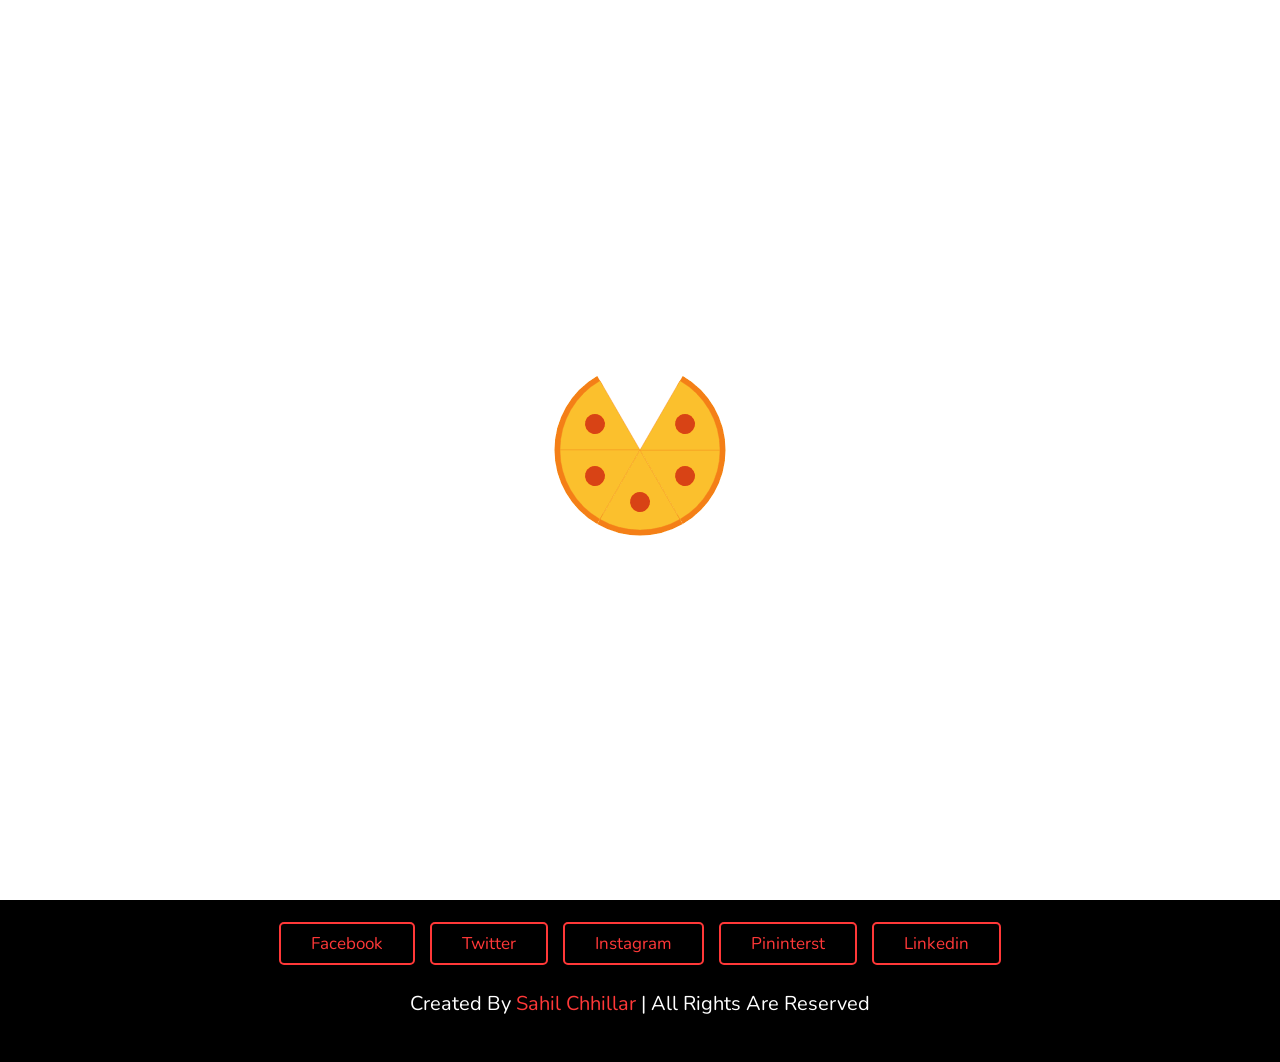
==== profile.html @ f7058ac5 "Add files via upload" ====
<!DOCTYPE html>
<html lang="en">
    <head>
        <meta charset="UTF-8">
        <meta http-equiv="X-UA-Compatible" content="IE=edge">
        <meta name="viewport" content="width=device-width, initial-scale=1.0">
        <title>NIGHT CANTEEN </title>
        <link rel="stylesheet" href="https://use.fontawesome.com/releases/v5.15.4/css/all.css" integrity="sha384-DyZ88mC6Up2uqS4h/KRgHuoeGwBcD4Ng9SiP4dIRy0EXTlnuz47vAwmeGwVChigm" crossorigin="anonymous">
        <link rel="stylesheet" href="style.css">
    </head>
<body>
    <header>
        <a href="home.html" class="logo"><i class="fas fa-utensils"></i>night Canteen</a>
    
        <div id="menu-bar" class="fas fa-bars"></div>
    
        <nav class="navbar">
          <a href="home.html">home</a>
          <a href="speciality.html">speciality</a>
          <a href="popular.html">popular</a>
          <a href="gallery.html">gallery</a>
          <a href="review.html">review</a>
          <a href="order.html">order</a>
          <a href="profile.html">Profile</a>
      </nav>
    </header>

    <section class="profile" id="profile">
    <div class="content">
        <h3>Profile</h3>
        <div class="profile-info">
          <label for="name">Name:</label>
          <span id="name">Ayush Yadav</span>
        </div>
        <div class="profile-info">
          <label for="email">Email:</label>
          <span id="email">12212240@nitkkr.ac.in</span>
        </div>
        <div class="profile-info">
          <label for="address">Address:</label>
          <span id="address">A416,H10,National Institute of Technology Kurukshetra,Thanesar,Kurukshetra,1361119</span>
        </div>
        <div class="profile-info">
          <label for="phone">Phone:</label>
          <span id="phone">+91 XXXXXXXXXX</span>
        </div>
      </div>
      
      <div class="image">
        <img src="images/profile-bg.png" alt="Profile Image"/>
    </div>
    <div class="profile-info">
      <a href="index.html" class="btn">Sign Out</a>
    </div>
</section>

<section class="footer">

    <div class="share">
        <a href="https://www.facebook.com/" class="btn">facebook</a>
        <a href="https://twitter.com/?lang=en" class="btn" target="_blank">twitter</a>
        <a href="https://www.instagram.com/" class="btn" target="_blank">instagram</a>
        <a href="https://in.pinterest.com/" class="btn" target="_blank">pininterst</a>
        <a href="https://in.linkedin.com/" class="btn" target="_blank">linkedin</a>
    </div>

    <h1 class="credit">
        created by <span>Sahil Chhillar</span> | all rights are reserved
    </h1>
</section>

<a href="#top" class="fas fa-angle-up" id="scroll-top"></a>

<div class="loader-container">
    <img src="images/loader.gif" alt="">
</div>

   <script src="script.js"></script> 
</body>
</html>
---- style.css ----
@import url('https://fonts.googleapis.com/css2?family=Nunito:wght@200;300;400;600;700&display=swap');

:root {
    --red: #ff3838;

}

* {
    font-family: 'Nunito', sans-serif;
    margin: 0;
    padding: 0;
    box-sizing: border-box;
    outline: none;
    border: none;
    text-decoration: none;
    text-transform: capitalize;
    transition: all .2s linear;
}

*::selection {
    background: var(--red);
    color: #fff;
}

html {
    font-size: 62.5%;
    overflow-x: hidden;
    scroll-behavior: smooth;
    scroll-padding-top: 6rem;
}

body {
    background: #f7f7f7;
    padding-top: 7rem;
}

section {
    padding: 2rem 9%;
}

.heading {
    text-align: center;
    font-size: 3.5rem;
    padding: 1rem;
    color: #666;
}

.heading span {
    color: var(--red);
}

header {
    position: fixed;
    top: 0;
    left: 0;
    right: 0;
    z-index: 1000;
    display: flex;
    align-items: center;
    justify-content: space-between;
    background: #fff;
    padding: 2rem 9%;
    box-shadow: 0 .5rem 1rem rgba(0, 0, 0, 0.1);
}
header .logo {
    font-size: 2.5rem;
    font-weight: bolder;
    color: #666;
}
header .logo i {
    padding-right: .5rem;
    color: var(--red);
}
header .navbar a {
    font-size: 2rem;
    margin-left: 2rem;
    color: #666;
}
header .navbar a:hover {
    color: var(--red);
}

.btn {
    display: inline-block;
    padding: .8rem 3rem;
    border: .2rem solid var(--red);
    color: var(--red);
    cursor: pointer;
    font-size: 1.7rem;
    border-radius: .5rem;
    position: relative;
    overflow: hidden;
    z-index: 0;
    margin-top: 1rem;
}

.btn::before {
    content: '';
    position: absolute;
    top: 0;
    right: 0;
    width: 0%;
    height: 100%;
    background: var(--red);
    transition: .3s linear;
    z-index: -1;
}

.btn:hover::before {
    width: 100%;
    left: 0;

}

.btn:hover {
    color: #fff;
}


#menu-bar {
    font-size: 3rem;
    cursor: pointer;
    color: #666;
    border: .1rem solid #666;
    border-radius: .3rem;
    padding: .5rem 1.5rem;
    display: none;
}

.home {
    display: flex;
    flex-wrap: wrap;
    gap: 1.5rem;
    min-height: 100vh;
    align-items: center;
    background: url(images/home-bg.jpg) no-repeat;
    background-size: cover;
    background-position: center;
}
.home .content {
    flex: 1 1 40rem;
    padding-top: 6.5rem;
}
.home .image {
    flex: 1 1 40rem;
}
.home .image img {
    width: 100%;
    animation: float 3s linear infinite;
}
.home .content h3 {
    font-size: 5rem;
    color: #333;
}
.home .content p {
    font-size: 1.7rem;
    color: #666;
    padding: 1rem 0;
}

.speciality .box-container {
    display: flex;
    flex-wrap: wrap;
    gap: 1.5rem;
}
.speciality .box-container .box {
    flex: 1 1 40rem;
    position: relative;
    overflow: hidden;
    box-shadow: 0 .5rem 1rem rgba(0, 0, 0, .1);
    border: .1rem solid rgba(0, 0, 0, .3);
    cursor: pointer;
    border-radius: .5rem;
}
.speciality .box-container .box .image {
    height: 100%;
    width: 100%;
    object-fit: cover;
    position: absolute;
    top: -100%;
    left: 0;
}
.speciality .box-container .box .content {
    text-align: center;
    background: #fff;
    padding: 2rem;
}
.speciality .box-container .box .content img {
    margin: 1.5rem 0;
}
.speciality .box-container .box .content h3 {
    font-size: 2.5rem;
    color: #333;
}
.speciality .box-container .box .content p {
    font-size: 1.6rem;
    color: #666;
    padding: 1rem 0;
}
.speciality .box-container .box:hover .image {
    top: 0;
}
.speciality .box-container .box:hover .content {
    transform: translateX(100%);
}

.popular .box-container {
    display: flex;
    flex-wrap: wrap;
    gap: 1.5rem;
}
.popular .box-container .box {
    padding: 2rem;
    background: #fff;
    box-shadow: 0 .5rem 1rem rgba(0, 0, 0, 0.1);
    border: .1rem solid rgba(0, 0, 0, .3);
    border-radius: .5rem;
    text-align: center;
    flex: 1 1 40rem;
    position: relative;
}
.popular .box-container .box img {
    height: 25rem;
    object-fit: cover;
    width: 100%;
    border-radius: .5rem;
}
.popular .box-container .box .price {
    position: absolute;
    top: 3rem;
    left: 3rem;
    background: var(--red);
    color: #fff;
    font-size: 2rem;
    padding: .5rem 1rem;
    border-radius: .5rem;
}
.popular .box-container .box h3 {
    color: #333;
    font-size: 2.5rem;
    padding-top: 1rem;
}
.popular .box-container .box .stars i {
    color: gold;
    font-size: 1.7rem;
    padding: 1rem .1rem;
}

.steps {
    display: flex;
    flex-wrap: wrap;
    gap: 1.5rem;
    padding: 1rem;
}

.steps .box {
    flex: 1 1 25rem;
    padding: 1rem;
    text-align: center;

}

.steps .box img {
    border-radius: 50%;
    border: 1rem solid #fff;
    box-shadow: 0 .5rem 1rem rgba(0, 0, 0, 0.1);
}

.steps .box h3 {
    font-size: 3rem;
    color: #333;
    padding: 1rem;
}

.gallery .box-container {
    display: flex;
    flex-wrap: wrap;
    gap: 1.5rem;
}

.gallery .box-container .box {
    height: 25rem;
    flex: 1 1 40rem;
    border: 1rem solid #fff;
    box-shadow: 0 .5rem 1rem rgba(0, 0, 0, 0.1);
    border-radius: .5rem;
    position: relative;
    overflow: hidden;
}

.gallery .box-container .box img {
    height: 100%;
    width: 100%;
    object-fit: cover;
}

.gallery .box-container .box .content {
    position: absolute;
    top: -100%;
    left: 0;
    height: 100%;
    width: 100%;
    background: rgba(225, 225, 225, .9);
    padding: 2rem;
    padding-top: 5rem;
    text-align: center;

}

.gallery .box-container .box .content h3 {
    font-size: 2.5rem;
    color: #333;
}

.gallery .box-container .box .content p {
    font-size: 1.5rem;
    color: #666;
    padding: 1rem 0;
}

.gallery .box-container .box:hover .content {
    top: 0;
}

.review .box-container {
    display: flex;
    flex-wrap: wrap;
    gap: 1.5rem;
}

.review .box-container .box {
    text-align: center;
    padding: 2rem;
    border: 1rem solid #fff;
    box-shadow: 0 .5rem 1rem rgba(0, 0, 0, .3);
    border-radius: .5rem;
    flex: 1 1 30rem;
    background: #333;
    margin-top: 6rem;

}

.review .box-container .box img {
    height: 12rem;
    width: 12rem;
    border-radius: 50%;
    border: 1rem solid #fff;
    margin-top: -8rem;
    object-fit: cover;
}

.review .box-container .box h3 {
    font-size: 2.5rem;
    color: #fff;
    padding: .5rem 0;
}

.review .box-container .box .stars i {
    font-size: 2rem;
    color: var(--red);
    padding: .5rem 0;
}

.review .box-container .box p {
    font-size: 1.7rem;
    color: #eee;
    padding: 1rem 0;
}

.order .row {
    padding: 2rem;
    box-shadow: 0 .5rem 1rem rgba(0, 0, 0, 0.1);
    background: #fff;
    display: flex;
    flex-wrap: wrap;
    gap: 1.5rem;
    border-radius: .5rem;
}
.order .row .image {
    flex: 1 1 30rem;
}
.order .row img {
    height: 100%;
    width: 100%;
    object-fit: cover;
    border-radius: .5rem;
}
.order .row form {
    flex: 1 1 50rem;
    padding: 1rem;
}
.order .row form .inputBox {
    display: flex;
    justify-content: space-between;
    flex-wrap: wrap;
}
.order .row form .inputBox input,
.order .row form textarea {
    padding: 1rem;
    margin: 1rem 0;
    font-size: 1.7rem;
    color: #333;
    text-transform: none;
    border: .1rem solid rgba(0, 0, 0, .3);
    border-radius: .5rem;
    width: 50%;
}
.order .row form textarea {
    width: 100%;
    resize: none;
    height: 15rem;
}
.order .row form .btn {
    background: none;
}
.order .row form .btn:hover {
    background: var(--red);
}
.order-message {
    margin-top: 20px;
    color: var(--red);
    
}

.profile {
    display: flex;
    flex-wrap: wrap;
    gap: 1.5rem;
    min-height: 70vh;
    align-items: center;
    background: url(images/home-bg.jpg) no-repeat;
    background-size: cover;
    background-position: center;
}

.profile .content {
    flex: 1 1 40rem;
    padding-top: 4rem;
}

.profile .image {
    flex: 1 1 40rem;
}

.profile .image img {
    width: 100%;
    animation: float 4s linear infinite;

}

.profile .content h3 {
    font-size: 5rem;
    color: var(--red);
}

.profile-info {
    font-size: 2.5rem;
    color: #666;
    padding: 1rem 0;
}

.profile-info label {
    font-weight: bold;
}



.footer {
    background: #000;
    text-align: center;
}
.footer .share {
    display: flex;
    gap: 1.5rem;
    justify-content: center;
    flex-wrap: wrap;
}
.footer .credit {
    padding: 2.5rem 1rem;
    color: #fff;
    font-weight: normal;
    font-size: 2rem;
}
.footer .credit span {
    color: var(--red);
}

#scroll-top {
    position: fixed;
    top: -120%;
    right: 2rem;
    padding: .5rem 1.5rem;
    font-size: 4rem;
    background: var(--red);
    color: #fff;
    border-radius: .5rem;
    transition: .5s linear;
    z-index: 1000;
}

#scroll-top.active {
    top: calc(100% - 12rem);
}

.loader-container {
    position: fixed;
    top: 0;
    left: 0;
    z-index: 10000;
    background: #fff;
    display: flex;
    align-items: center;
    justify-content: center;
    height: 100%;
    width: 100%;
}

.loader-container.fade-out {
    top: -120%;
}

@keyframes float {
    0%,
    100% {
        transform: translateY(0rem);
    }

    50% {
        transform: translateY(3rem);
    }
}


.signup {
    display: flex;
    flex-wrap: wrap;
    gap: 1.5rem;
    min-height: 70vh;
    align-items: center;
    background: url(images/home-bg.jpg) no-repeat;
    background-size: cover;
    background-position: center;
}
.signup .content {
    flex: 1 1 40rem;
    padding-top: 4rem;
}
.signup .image {
    flex: 1 1 40rem;
}
.signup .image img {
    width: 100%;
    animation: float 4s linear infinite;
}
.signup-container {
    width: 400px;
    padding: 20px;
    border-radius: 5px;
    box-shadow: 0px 0px 10px 0px rgba(0, 0, 0, 0.1);
}
.signup-container h2 {
    font-size: 4rem;
    color: var(--red);
    margin-bottom: 2rem;
}
.signup-container label {
    font-size: 1.3rem;
}
.signup-container p {
    font-size: 1.5rem;
    margin-top: 20px;
}
.signup-container a {
    color: var(--red);
}
.form-group {
    margin-bottom: 20px;
}
.signup-message {
    margin-top: 20px;
    color: var(--red);
}

input[type="text"],
input[type="email"],
input[type="password"],
input[type="tel"] {
    width: 100%;
    padding: 10px;
    border: 1px solid #ccc;
    border-radius: 3px;
}

.login {
    display: flex;
    flex-wrap: wrap;
    gap: 1.5rem;
    min-height: 100vh;
    align-items: center;
    background: url(images/home-bg.jpg) no-repeat;
    background-size: cover;
    background-position: center;
}
.login .content {
    flex: 1 1 40rem;
    padding-top: 4rem;
}
.login .image {
    flex: 1 1 40rem;
}
.login .image img {
    width: 100%;
    animation: float 4s linear infinite;
}
.login-container {
    width: 500px;
    padding: 20px;
    border-radius: 5px;
    box-shadow: 0px 0px 10px 0px rgba(0, 0, 0, 0.1);
}
.login-container h2 {
    font-size: 4rem;
    color: var(--red);
    margin-bottom: 2rem;
}
.login-container label {
    font-size: 1.3rem;
}
.login-container p {
    font-size: 1.5rem;
    margin-top: 20px;
}
.login-container a {
    color: var(--red);
}
.login-message {
    margin-top: 20px;
    color: var(--red);
}
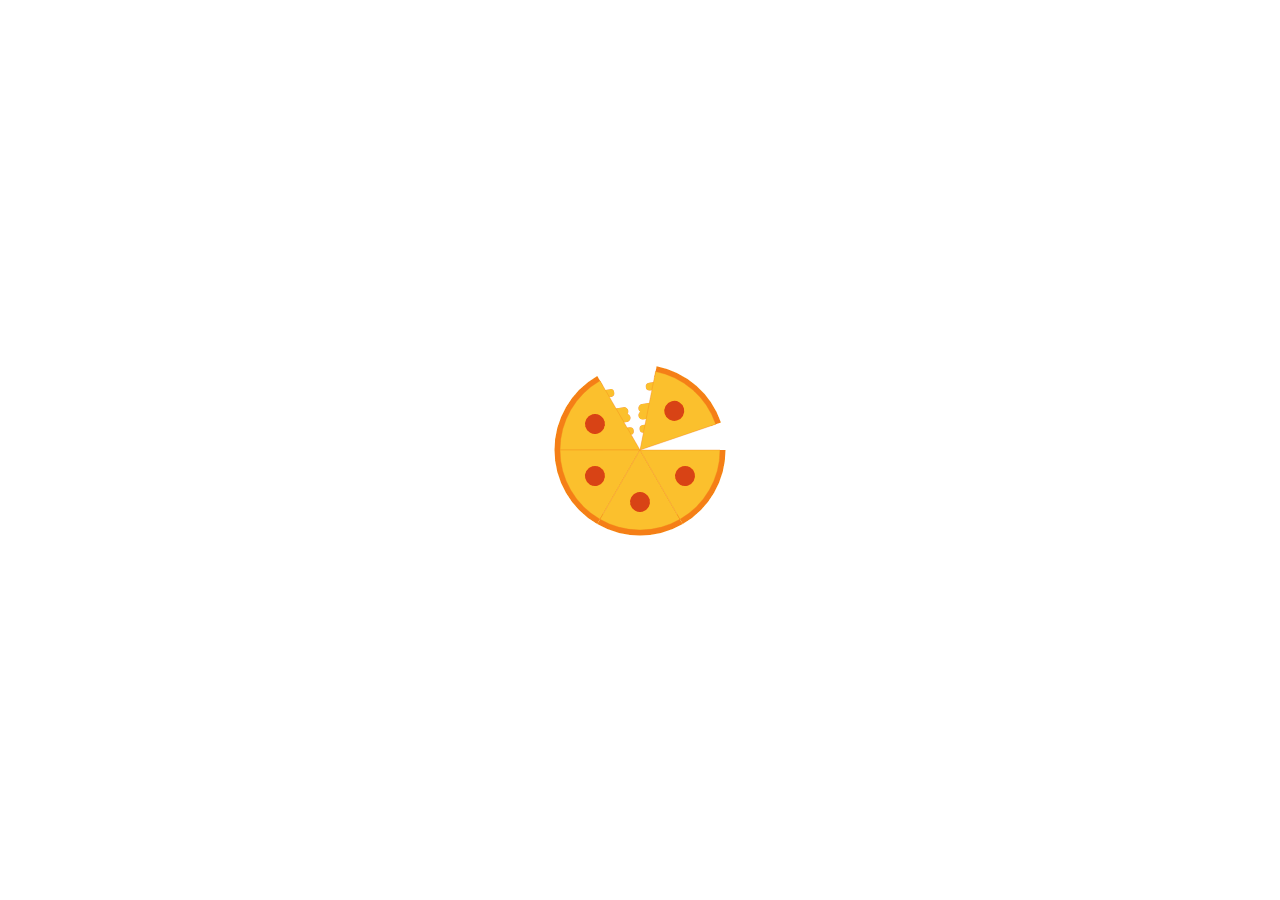
==== commit 6863a2b6: "Update profile.html" ====
--- a/profile.html
+++ b/profile.html
@@ -30,15 +30,15 @@
         <h3>Profile</h3>
         <div class="profile-info">
           <label for="name">Name:</label>
-          <span id="name">Ayush Yadav</span>
+          <span id="name">Sahil Chhillar</span>
         </div>
         <div class="profile-info">
           <label for="email">Email:</label>
-          <span id="email">12212240@nitkkr.ac.in</span>
+          <span id="email">Your@gmail.com</span>
         </div>
         <div class="profile-info">
           <label for="address">Address:</label>
-          <span id="address">A416,H10,National Institute of Technology Kurukshetra,Thanesar,Kurukshetra,1361119</span>
+          <span id="address">Address</span>
         </div>
         <div class="profile-info">
           <label for="phone">Phone:</label>
